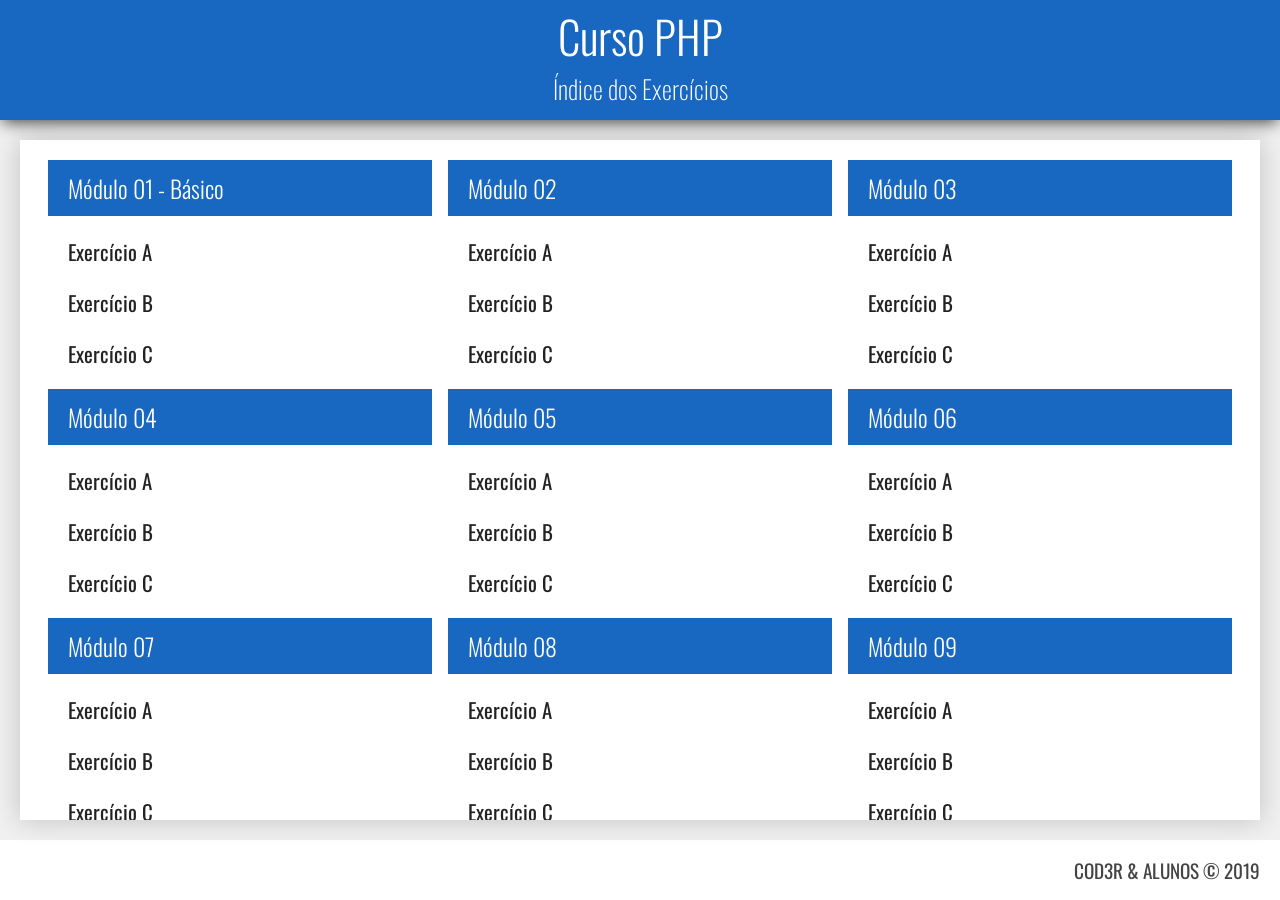
==== index.html @ 973a7f7c "Preparando Páginas" ====
<!DOCTYPE html>
<html lang="en">
<head>
    <meta charset="UTF-8">
    <meta name="viewport" content="width=device-width, initial-scale=1.0">
    <link rel="stylesheet" href="css/style.css">
    <link href="https://fonts.googleapis.com/css?family=Oswald:200,300,400,500,600,700&display=swap" rel="stylesheet">
    <meta http-equiv="X-UA-Compatible" content="ie=edge">
    <title>Curso PHP - Cod3r.com.br</title>
</head>
<body>
    <header class="cabecalho">
        <h1>Curso PHP</h1>
        <h2>Índice dos Exercícios</h2>
    </header>
    <main class="principal">
        <div class="conteudo">
            <nav class="modulos">
                <div class="modulo">
                    <h3>Módulo 01 - Básico</h3>
                    <ul>
                        <li>
                            <a href="#">Exercício A</a>
                        </li>
                        <li>
                            <a href="#">Exercício B</a>
                        </li>
                        <li>
                            <a href="#">Exercício C</a>
                        </li>
                    </ul>
                </div>
                <div class="modulo">
                    <h3>Módulo 02</h3>
                    <ul>
                        <li>
                            <a href="#">Exercício A</a>
                        </li>
                        <li>
                            <a href="#">Exercício B</a>
                        </li>
                        <li>
                            <a href="#">Exercício C</a>
                        </li>
                    </ul>
                </div>
                <div class="modulo">
                    <h3>Módulo 03</h3>
                    <ul>
                        <li>
                            <a href="#">Exercício A</a>
                        </li>
                        <li>
                            <a href="#">Exercício B</a>
                        </li>
                        <li>
                            <a href="#">Exercício C</a>
                        </li>
                    </ul>
                </div>
                <div class="modulo">
                    <h3>Módulo 04</h3>
                    <ul>
                        <li>
                            <a href="#">Exercício A</a>
                        </li>
                        <li>
                            <a href="#">Exercício B</a>
                        </li>
                        <li>
                            <a href="#">Exercício C</a>
                        </li>
                    </ul>
                </div>
                <div class="modulo">
                    <h3>Módulo 05</h3>
                    <ul>
                        <li>
                            <a href="#">Exercício A</a>
                        </li>
                        <li>
                            <a href="#">Exercício B</a>
                        </li>
                        <li>
                            <a href="#">Exercício C</a>
                        </li>
                    </ul>
                </div>
                <div class="modulo">
                    <h3>Módulo 06</h3>
                    <ul>
                        <li>
                            <a href="#">Exercício A</a>
                        </li>
                        <li>
                            <a href="#">Exercício B</a>
                        </li>
                        <li>
                            <a href="#">Exercício C</a>
                        </li>
                    </ul>
                </div>
                <div class="modulo">
                    <h3>Módulo 07</h3>
                    <ul>
                        <li>
                            <a href="#">Exercício A</a>
                        </li>
                        <li>
                            <a href="#">Exercício B</a>
                        </li>
                        <li>
                            <a href="#">Exercício C</a>
                        </li>
                    </ul>
                </div>
                <div class="modulo">
                    <h3>Módulo 08</h3>
                    <ul>
                        <li>
                            <a href="#">Exercício A</a>
                        </li>
                        <li>
                            <a href="#">Exercício B</a>
                        </li>
                        <li>
                            <a href="#">Exercício C</a>
                        </li>
                    </ul>
                </div>
                <div class="modulo">
                    <h3>Módulo 09</h3>
                    <ul>
                        <li>
                            <a href="#">Exercício A</a>
                        </li>
                        <li>
                            <a href="#">Exercício B</a>
                        </li>
                        <li>
                            <a href="#">Exercício C</a>
                        </li>
                    </ul>
                </div>
            </nav>
        </div>
    </main>
    <footer class="rodape">
        COD3R & ALUNOS 	&copy; 2019
    </footer>
</body>
</html>
---- css/style.css ----
*{
    font-family: 'Oswald', sans-serif;
    box-sizing: border-box;
}

body{
    height: 100vh;
    margin: 0px;
    display: grid;
    grid-template-rows: 120px 1fr 60px; 
    /* Como usamos unidades fixas para o header e o footer, o fragmento significa que ocupará
       o restante do tamanho e termos de altura.
    */
    grid-template-columns: 1fr;
    /* Ocupará a tela 100%*/
    grid-template-areas:
         "cabecalho" 
         "principal" 
         "rodape" ;
}

.cabecalho{
    grid-area: cabecalho;
    background-color: #1867c0;
    color: #fff;
    display: flex;
    flex-direction: column;
    justify-content: center;
    align-items: center;
    padding-bottom: 10px;
    z-index: 1;
    box-shadow: 0px 4px 15px -2px rgba(0,0,0,0.75);
}

.cabecalho > h1{
    margin: 0px;
    font-weight: 300;
    font-size: 2.8rem;
}

.cabecalho > h2{
    margin: 0px;
    font-weight: 200;
    font-size: 1.6rem;
}


.principal{
    grid-area: principal;
    height: calc(100vh - 180px);
    /* 180px equivale a soma do tamanho do header mais o tamanho do footer. */
    background-color: #f0f0f0;
    padding: 20px;
}

.conteudo{
    position: relative;
    height: 100%;
    overflow-y: scroll;
    background-color: #fff;
    padding: 20px;
    box-shadow: 0px 0px 25px 0px rgba(0,0,0,0.2);
}

.rodape{
    grid-area: rodape;
    background-color: #fff;
    display: flex;
    justify-content: flex-end;
    align-items: center;
    font-size: 1.2rem;
    padding: 0 20px;
    color: #444;
}

.modulos{
    display: flex;
    display: flex;
    flex-direction: row;
    flex-wrap: wrap;
    justify-content: space-around;
    align-items: center;
}

.modulo{
    flex-basis: 32%;
}

.modulo > h3{
    margin: 0px;
    color: #fff;
    font-weight: 300;
    font-size: 1.5rem;
    padding: 10px 20px;
    background-color: #1867c0;
}

.modulo > ul{
    margin: 0px;
    padding: 10px;
    list-style-type: none;
}

.modulo > ul > li{
    padding: 10px;
    font-size: 1.3rem;
    cursor: pointer;
}

.modulo > ul > li > a{
    display: flex;
    text-decoration: none;
    color: #222;
}

.modulo > ul > li:hover{
    background-color: #eee;
}
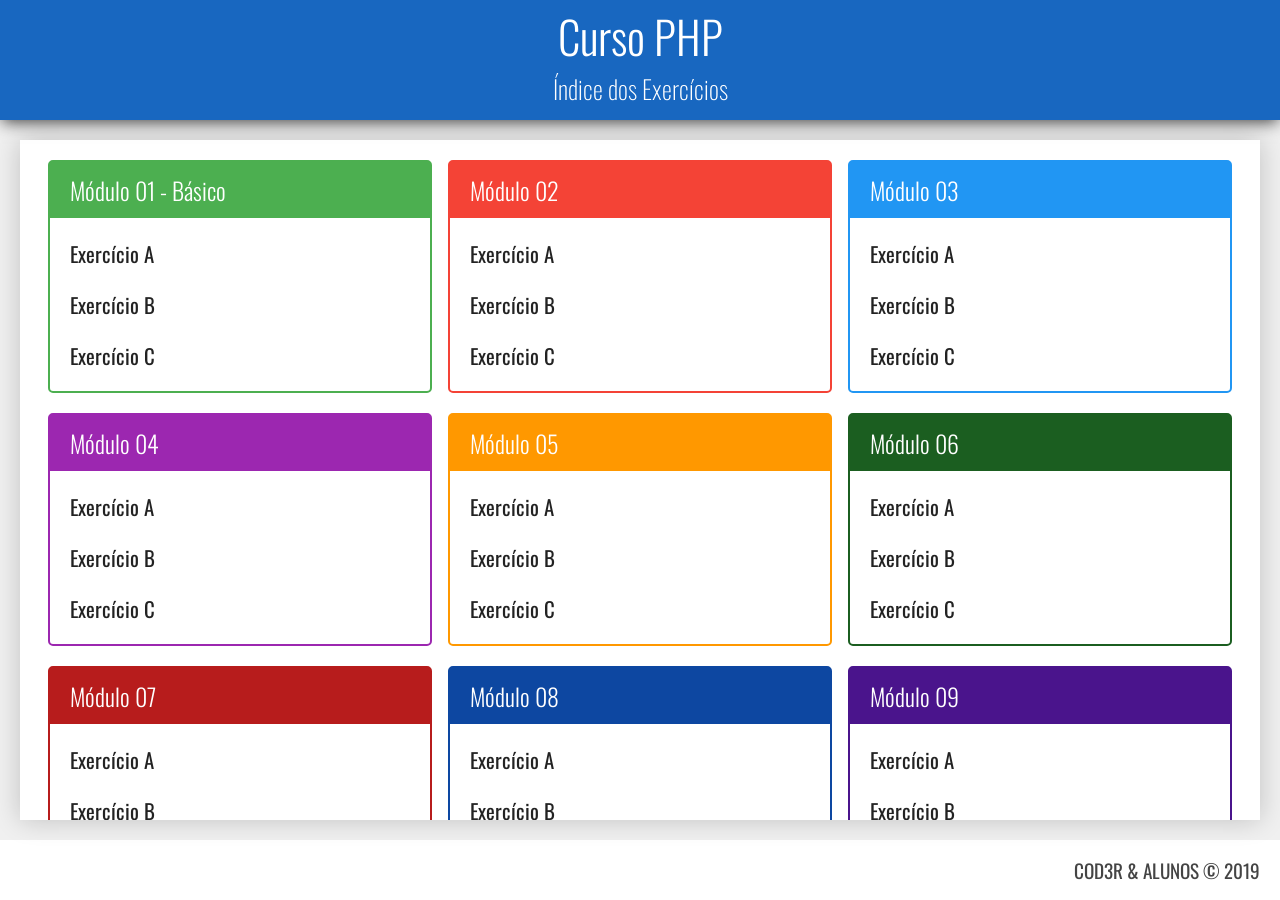
==== commit 606aef58: "php features" ====
--- a/index.html
+++ b/index.html
@@ -16,7 +16,7 @@
     <main class="principal">
         <div class="conteudo">
             <nav class="modulos">
-                <div class="modulo">
+                <div class="modulo verde">
                     <h3>Módulo 01 - Básico</h3>
                     <ul>
                         <li>
@@ -30,7 +30,7 @@
                         </li>
                     </ul>
                 </div>
-                <div class="modulo">
+                <div class="modulo vermelho">
                     <h3>Módulo 02</h3>
                     <ul>
                         <li>
@@ -44,7 +44,7 @@
                         </li>
                     </ul>
                 </div>
-                <div class="modulo">
+                <div class="modulo azul">
                     <h3>Módulo 03</h3>
                     <ul>
                         <li>
@@ -58,7 +58,7 @@
                         </li>
                     </ul>
                 </div>
-                <div class="modulo">
+                <div class="modulo roxo">
                     <h3>Módulo 04</h3>
                     <ul>
                         <li>
@@ -72,7 +72,7 @@
                         </li>
                     </ul>
                 </div>
-                <div class="modulo">
+                <div class="modulo laranja">
                     <h3>Módulo 05</h3>
                     <ul>
                         <li>
@@ -86,7 +86,7 @@
                         </li>
                     </ul>
                 </div>
-                <div class="modulo">
+                <div class="modulo verde-escuro">
                     <h3>Módulo 06</h3>
                     <ul>
                         <li>
@@ -100,7 +100,7 @@
                         </li>
                     </ul>
                 </div>
-                <div class="modulo">
+                <div class="modulo vermelho-escuro">
                     <h3>Módulo 07</h3>
                     <ul>
                         <li>
@@ -114,7 +114,7 @@
                         </li>
                     </ul>
                 </div>
-                <div class="modulo">
+                <div class="modulo azul-escuro">
                     <h3>Módulo 08</h3>
                     <ul>
                         <li>
@@ -128,7 +128,7 @@
                         </li>
                     </ul>
                 </div>
-                <div class="modulo">
+                <div class="modulo roxo-escuro">
                     <h3>Módulo 09</h3>
                     <ul>
                         <li>
--- a/css/style.css
+++ b/css/style.css
@@ -84,6 +84,8 @@
 
 .modulo{
     flex-basis: 32%;
+    margin-bottom: 20px;
+    border-radius: 5px;
 }
 
 .modulo > h3{
@@ -115,4 +117,68 @@
 
 .modulo > ul > li:hover{
     background-color: #eee;
-}+}
+
+
+.modulo.verde {
+    border: 2px solid #4caf50;
+}
+.modulo.verde > h3{
+    background-color: #4caf50;
+}
+
+.modulo.vermelho {
+    border: 2px solid #f44336;
+}
+.modulo.vermelho > h3{
+    background-color: #f44336;
+}
+
+.modulo.azul {
+    border: 2px solid #2196f3;
+}
+.modulo.azul > h3{
+    background-color: #2196f3;
+}
+
+.modulo.roxo {
+    border: 2px solid #9c27b0;
+}
+.modulo.roxo > h3{
+    background-color: #9c27b0;
+}
+
+.modulo.laranja {
+    border: 2px solid #ff9800;
+}
+.modulo.laranja > h3{
+    background-color: #ff9800;
+}
+
+.modulo.verde-escuro {
+    border: 2px solid #1b5e20;
+}
+.modulo.verde-escuro > h3{
+    background-color: #1b5e20;
+}
+
+.modulo.vermelho-escuro {
+    border: 2px solid #b71c1c;
+}
+.modulo.vermelho-escuro > h3{
+    background-color: #b71c1c;
+}
+
+.modulo.azul-escuro {
+    border: 2px solid #0d47a1;
+}
+.modulo.azul-escuro > h3{
+    background-color: #0d47a1;
+}
+
+.modulo.roxo-escuro {
+    border: 2px solid #4a148c;
+}
+.modulo.roxo-escuro > h3{
+    background-color: #4a148c;
+}
